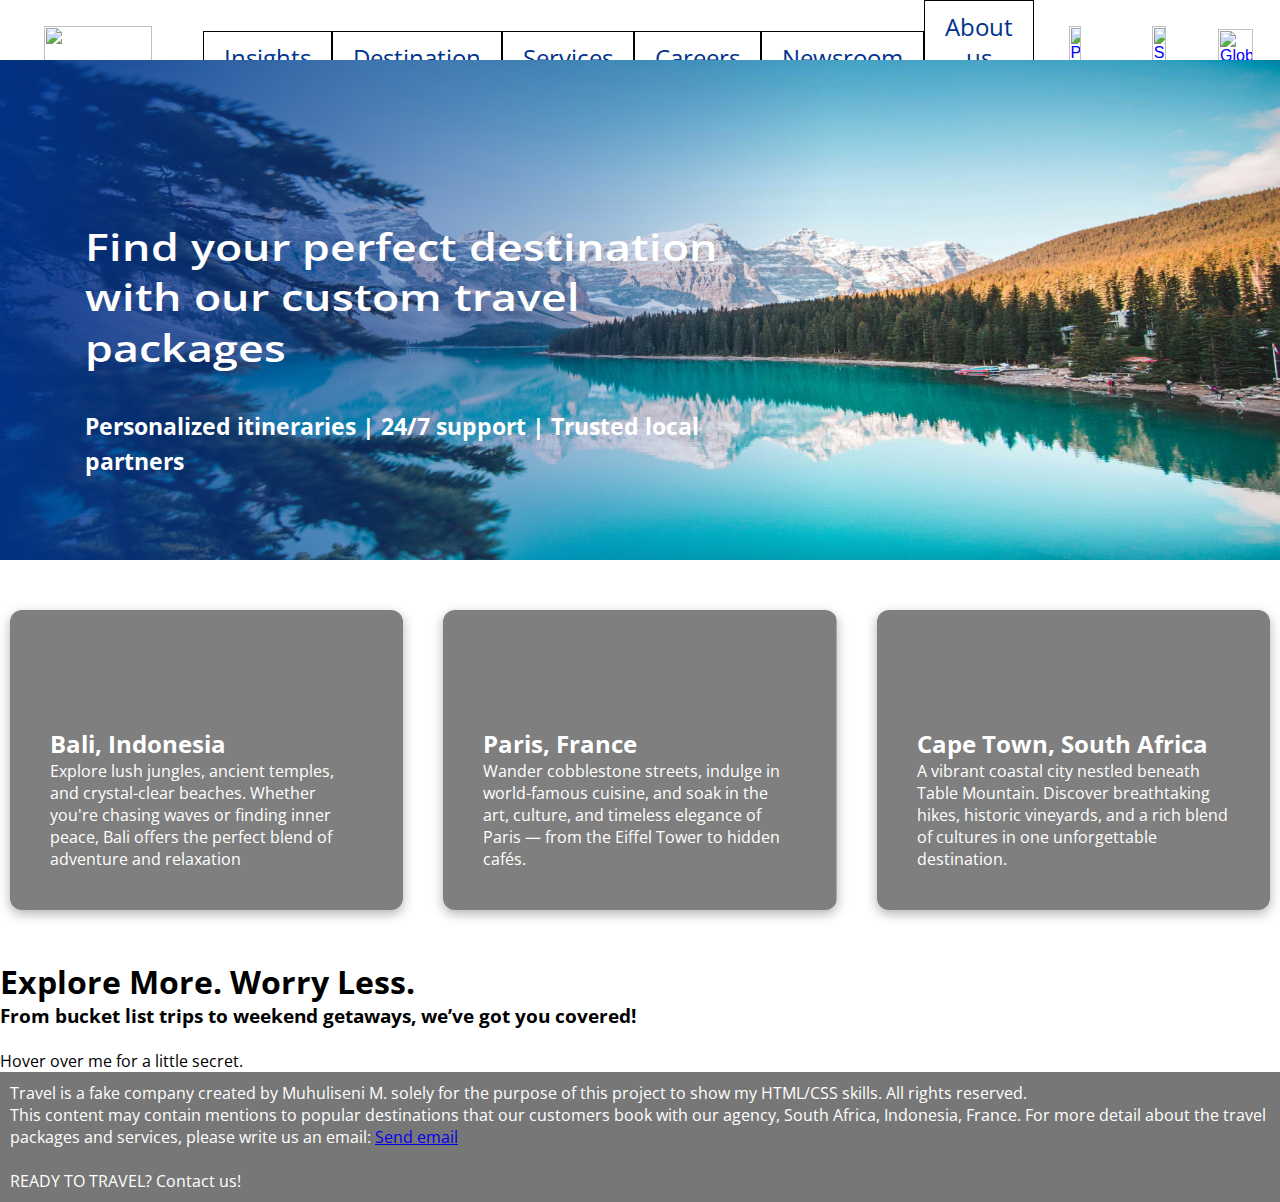
==== index.html @ aa485c43 "Uploaded landing page files" ====
<Muhuliseni html>
<html lang = "ve">
<head>
	<title>Muhuliseni</title>
	<link rel="icon" type="image/x-icon" href="favicon(1).ICO">
	<link rel="stylesheet" href="https://fonts.googleapis.com/css2?family=Open+Sans+Condensed:wght@300;600&display=swap">
	<meta name="viewport" content="width=device-width, initial-scale=1.0">	
	<link rel="stylesheet" href="CSS styles.css">
</head>
<body>

<header class="part_2">
	<ul>
		<li class="logo" style="background-color:white;"><a href="https://github.com/MuhuliseniM"><img src="images/mylogo.PNG"></a></li>
		<li class="spacer"></li> <!-- Spacer to push icons to the right -->
		<li class ="menu"><a href="#insights">Insights</a></li>
		<li class ="menu"><a href="#popular">Destination</a></li>
		<li class ="menu"><a href="#services">Services</a></li>
		<li class ="menu"><a href="#career">Careers</a></li>
		<li class ="menu"><a href="#news">Newsroom</a></li>
		<li class ="menu"><a href="#about">About us</a></li>
		<li class="spacer"></li> <!-- Spacer to push icons to the right -->
		<li><a href="#profile"><img src="images/profile.PNG" alt="Profile" class="icon"></a></li>
		<li><a href="#search"><img src="images/search.PNG" alt="Search" class="icon"></a></li>
		<li><a href="#globe"><img src="images/globe.PNG" alt="Globe" class="icon globe"></a></li>
	</ul>
</header>
<header class="travelsCover">
	<img src="images/travel.jpg" alt="Header Image"  margin="0;" padding="0;">
	<div class="travelsCover-overlay line-clamp" tabindex="0">
		<h6 style="font-size:283%; line-height: 1.3; font-family:'Open Sans Condensed',Arial, Helvetica, sans-serif;font-weight:600; transform:scaleY(0.85);">Find your perfect destination with our custom travel packages</h6>
		<h6 style="font-size:23px;line-height: 1.5; margin-top: 24px;">Personalized itineraries | 24/7 support | Trusted local partners</h6>
	</div>
</header>

<section class="destinations">
    <div class="destination" style="background-image: linear-gradient(rgba(0,0,0,0.5), rgba(0,0,0,0.5)), url('images/bali.JPG'); background-size: cover; background-position: center;">
	<h2>Bali, Indonesia</h2>
	<p>Explore lush jungles, ancient temples, and crystal-clear beaches. Whether you're chasing waves or finding inner peace, Bali offers the perfect blend of adventure and relaxation</p>
    </div>

    <div class="destination" style="background-image: linear-gradient(rgba(0,0,0,0.5), rgba(0,0,0,0.5)), url('images/paris.JPG'); background-size: cover; background-position: center;">
	<h2>Paris, France</h2> 
	<p>Wander cobblestone streets, indulge in world-famous cuisine, and soak in the art, culture, and timeless elegance of Paris — from the Eiffel Tower to hidden cafés.</p>
    </div>

    <div class="destination" style="background-image: linear-gradient(rgba(0,0,0,0.5), rgba(0,0,0,0.5)), url('images/capetown.JPG'); background-size: cover; background-position: center;">
	<h2>Cape Town, South Africa</h2>
	<p>A vibrant coastal city nestled beneath Table Mountain. Discover breathtaking hikes, historic vineyards, and a rich blend of cultures in one unforgettable destination.</p>
        </div>
</section>

<h1>Explore More. Worry Less.</h1>
<h3>From bucket list trips to weekend getaways, we’ve got you covered!</h3>
<br>
<p title="You've scored yourself 10% off any travel package!">Hover over me for a little secret.</p>


<footer>
	<p>Travel is a fake company created by Muhuliseni M. solely for the purpose of this project to show my HTML/CSS skills. All rights reserved.
		<br>
		This content may contain mentions to popular destinations that our customers book with our agency, South Africa, Indonesia, France. For more detail about the travel packages and services, please write us an email: <a href="mailto:muhulisenimau32@gmail.com">Send email</a>
		<br>
		<br>READY TO TRAVEL? Contact us!
	</p>
</footer>

</body>
</html>
---- CSS styles.css ----
html{
	scroll-behavior: smooth;
}

::-webkit-scrollbar{
	width:6px;
}

::-webkit-scrollbar-track{
	background:gray;
	border-radius: 5px;
}

::-webkit-scrollbar-thumb{
	background:#68bee0;
	border-radius:10px;
	transition: background 0.3s ease;
}
::-webkit-scrollbar-thumb:hover{
	background:#11c5c5;
}

* {
    margin: 0;
    padding: 0;
    box-sizing: border-box; /* Include padding and border in the element size */
}
*::after{
	box-sizing:border-box;
}

body	{background-color: white; font-family:'Open Sans Condensed',Arial, Helvetica, sans-serif; }

.part_2{
	position:relative;
	display:block;	
	margin:0;
	padding:0;
	width:100%;
	height:59.8px;
	box-sizing: border-box;
	font-size:60px;
	overflow:hidden;
	}

.part_2 ul	{
	color:blue;
	list-style-type:none;
	margin:0px;
	min-height:50px;
	background-color:white;
	display:flex;
	align-items:flex-end;
	width:100%;
	justify-content:flex-start;
	overflow:hidden;
	flex-flow: row nowrap;
	padding:0 43px;
}


.part_2 a{
	display:block;
	color:blue;
	text-align:center;
	text-decoration:none;
	font-size:16px;
	font-family:Arial, Helvetica, sans-serif;
	padding:16px;
}

.part_2 .spacer{
	flex-grow:1;
}

.logo a:link{
	color:blue;
	padding-top:4px ;
	padding-bottom: 2px;
	padding-left: 1px;
	padding-right: 1px;
	border:none;
	text-decoration: none;
	display:flex;
	align-items:flex-end;
}

.logo a:focus{
	box-shadow: 0px 0px 0.8px blue;
	border-top:none;
}

.part_2 .logo{	
	padding-right:50px;
	padding-left: 0px;
	padding-top: 0px;
	padding-bottom: 9px;		
}
.part_2 .logo img{
	height:43px;
	width:108px;
	vertical-align:top;
}

.menu a{
	padding-top:10px;
	padding-right:20px;
	padding-left: 20px;
	padding-bottom: 4px;
	text-decoration:none;
	color:#00338d !important ;
	font-size:0.4em ;
	margin-bottom:2px;
	font-family:'Open Sans Condensed',Arial, Helvetica, sans-serif;
	box-sizing: border-box;
	vertical-align: baseline;
	border: 1px solid black; 
	align-items: flex-end; 
	 /*scale(1);*/
	font-weight:600px;
	line-height:1.3;
}

.menu a:hover{
	background-color:transparent;
}

.part_2 a:hover{
	background-color:none;
	}

.part_2 img{
	width:50px;
	height:auto;
	vertical-align:middle;
}

.part_2 a img.icon{
	width:50%;
	height:auto;
	vertical-align:top;
}

.part_2 a img.globe {
    width: 35px; /* Larger size for the globe icon */
    height: auto;
}

.travelsCover{
	position:relative;
	width:100%;
	height:auto;
	display:inline-block;
}

	
.travelsCover img {
	margin:0;
	padding:0;
	display: block; /* Prevent inline spacing below the image */
	width: 100%; /* Ensure the image fits the width of the page */
	height: 500px;
	box-sizing: border-box;
	/* Maintain the image's original aspect ratio */
	overflow:hidden;
	}

.travelsCover::before{
	content:'';
	position: absolute;
	top:0;
	left:0;
	width:65%;
	height:100%;
	background:linear-gradient(to left,rgba(0, 51, 141, 0),rgba(0, 51, 141, 0.9));
	z-index:2;
}

.travelsCover-overlay{
	top:220px;
	left:75px;
	position:absolute;
	color:white;
	transform:translateY(-50%);
	text-align:left;
	z-index:3;
	width:688px;
	height:142px;
	padding-left: 10px;
	padding-right: 10px;
	padding-top: 0;
	padding-bottom: 0;
	border:none;
	box-sizing:border-box;
	overflow:visible;
	display:flex;
	flex-direction: column;
	}
	
.line-clamp:after{
	content:'';
	text-align:right;
	bottom:0;
	left: 0;
	width: 100%;
	display: block;
	position: absolute;
	
}

.travelsCover-overlay:focus{
	border:1px solid olive;
	padding-left: 10px;
	padding-right: 10px;
	padding-top: 0;
	padding-bottom: 0;
	box-sizing:border-box;
	overflow:visible;
}

.travelsCover-overlay h6{
	font-family:'Open Sans Condensed',Arial, Helvetica, sans-serif;
	margin:0;
	padding:0;
}



@media only screen and (min-width: 1100px) {
	a.logo img {
		height: 48px; /* Sets a fixed height for the logo */
		padding: 5px 0 0 0; /* Removes bottom padding and applies only top padding */
		min-width: 108px; /* Ensures the logo maintains a minimum width */
	}
}

.destinations{
	display: flex;
	justify-content: space-between;
	gap: 20px;
	padding:40px 0;
}

.destination{
	flex: 1;
 	margin: 10px;
 	border-radius: 12px;
  	color: white;
  	padding: 40px;
  	min-height: 300px;
  	box-shadow: 0 4px 12px rgba(0, 0, 0, 0.3);
  	display: flex;
  	flex-direction: column;
  	justify-content: flex-end;
  	transition: transform 0.3s ease;
	}

footer{
	background-color:#777;
	padding:10px;
	color:white;
}
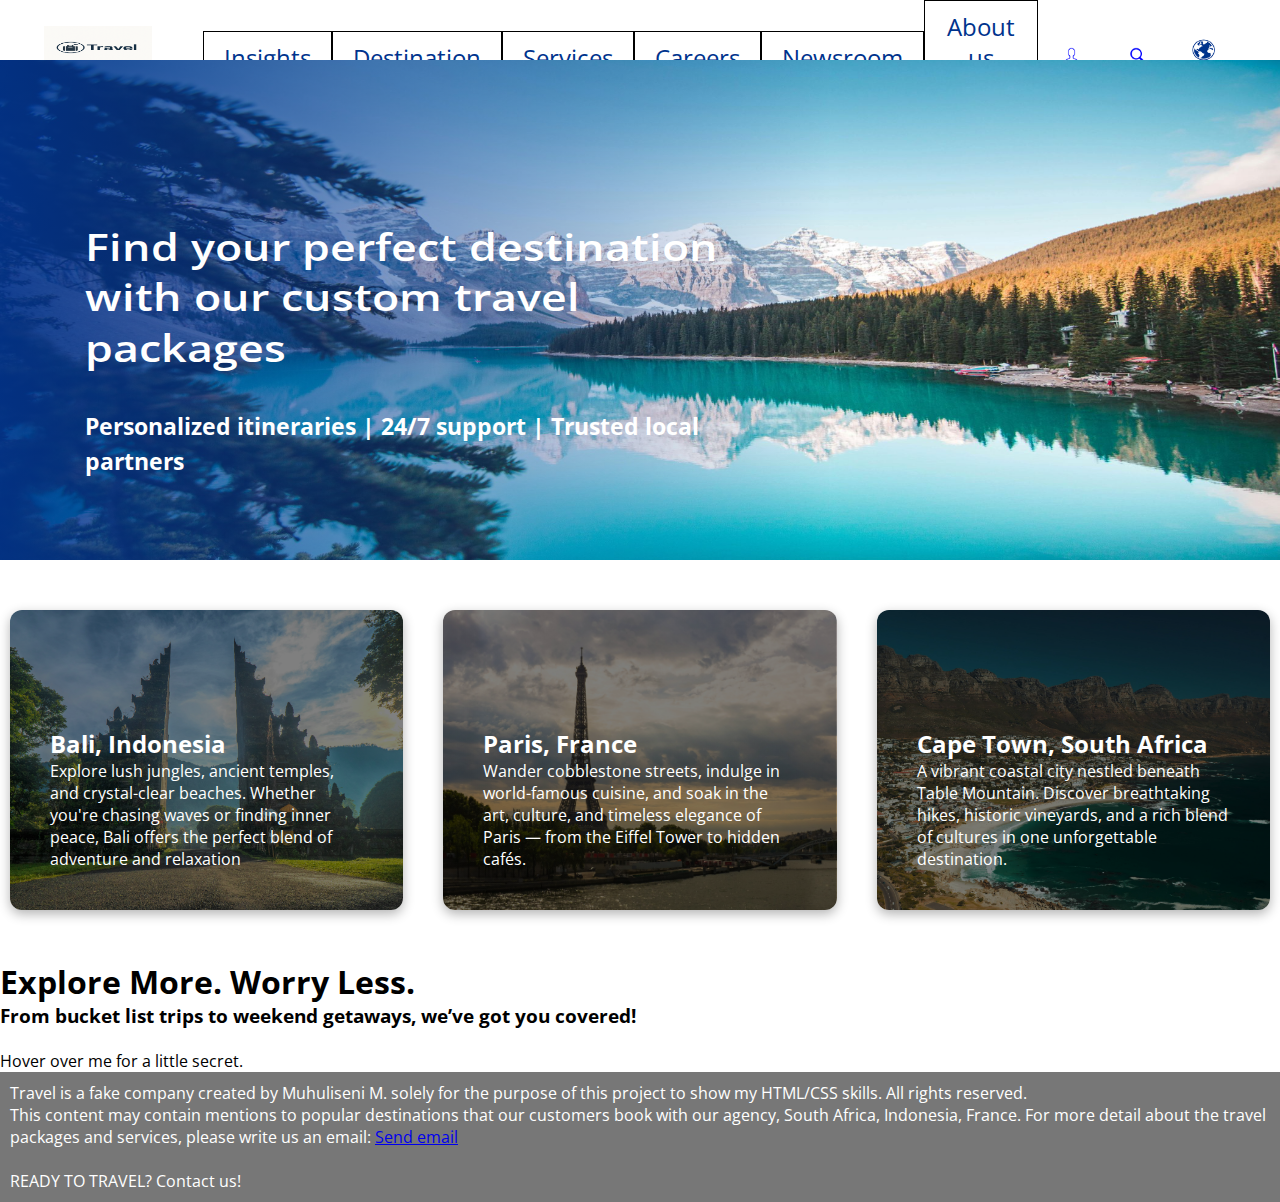
==== commit 48d06fda: "Add files via upload" ====
--- a/index.html
+++ b/index.html
@@ -1,8 +1,8 @@
-<Muhuliseni html>
+<index html>
 <html lang = "ve">
 <head>
-	<title>Muhuliseni</title>
-	<link rel="icon" type="image/x-icon" href="favicon(1).ICO">
+	<title>Travel</title>
+	<link rel="icon" type="image/x-icon" href="images/favicon(1).ico">
 	<link rel="stylesheet" href="https://fonts.googleapis.com/css2?family=Open+Sans+Condensed:wght@300;600&display=swap">
 	<meta name="viewport" content="width=device-width, initial-scale=1.0">	
 	<link rel="stylesheet" href="CSS styles.css">
@@ -11,7 +11,7 @@
 
 <header class="part_2">
 	<ul>
-		<li class="logo" style="background-color:white;"><a href="https://github.com/MuhuliseniM"><img src="images/mylogo.PNG"></a></li>
+		<li class="logo" style="background-color:white;"><a href="https://github.com/MuhuliseniM"><img src="images/mylogo.png"></a></li>
 		<li class="spacer"></li> <!-- Spacer to push icons to the right -->
 		<li class ="menu"><a href="#insights">Insights</a></li>
 		<li class ="menu"><a href="#popular">Destination</a></li>
@@ -20,9 +20,9 @@
 		<li class ="menu"><a href="#news">Newsroom</a></li>
 		<li class ="menu"><a href="#about">About us</a></li>
 		<li class="spacer"></li> <!-- Spacer to push icons to the right -->
-		<li><a href="#profile"><img src="images/profile.PNG" alt="Profile" class="icon"></a></li>
-		<li><a href="#search"><img src="images/search.PNG" alt="Search" class="icon"></a></li>
-		<li><a href="#globe"><img src="images/globe.PNG" alt="Globe" class="icon globe"></a></li>
+		<li><a href="#profile"><img src="images/profile.png" alt="Profile" class="icon"></a></li>
+		<li><a href="#search"><img src="images/search.png" alt="Search" class="icon"></a></li>
+		<li><a href="#globe"><img src="images/globe.png" alt="Globe" class="icon globe"></a></li>
 	</ul>
 </header>
 <header class="travelsCover">
@@ -34,17 +34,17 @@
 </header>
 
 <section class="destinations">
-    <div class="destination" style="background-image: linear-gradient(rgba(0,0,0,0.5), rgba(0,0,0,0.5)), url('images/bali.JPG'); background-size: cover; background-position: center;">
+    <div class="destination" style="background-image: linear-gradient(rgba(0,0,0,0.5), rgba(0,0,0,0.5)), url('images/bali.jpg'); background-size: cover; background-position: center;">
 	<h2>Bali, Indonesia</h2>
 	<p>Explore lush jungles, ancient temples, and crystal-clear beaches. Whether you're chasing waves or finding inner peace, Bali offers the perfect blend of adventure and relaxation</p>
     </div>
 
-    <div class="destination" style="background-image: linear-gradient(rgba(0,0,0,0.5), rgba(0,0,0,0.5)), url('images/paris.JPG'); background-size: cover; background-position: center;">
+    <div class="destination" style="background-image: linear-gradient(rgba(0,0,0,0.5), rgba(0,0,0,0.5)), url('images/paris.jpg'); background-size: cover; background-position: center;">
 	<h2>Paris, France</h2> 
 	<p>Wander cobblestone streets, indulge in world-famous cuisine, and soak in the art, culture, and timeless elegance of Paris — from the Eiffel Tower to hidden cafés.</p>
     </div>
 
-    <div class="destination" style="background-image: linear-gradient(rgba(0,0,0,0.5), rgba(0,0,0,0.5)), url('images/capetown.JPG'); background-size: cover; background-position: center;">
+    <div class="destination" style="background-image: linear-gradient(rgba(0,0,0,0.5), rgba(0,0,0,0.5)), url('images/capetown.jpg'); background-size: cover; background-position: center;">
 	<h2>Cape Town, South Africa</h2>
 	<p>A vibrant coastal city nestled beneath Table Mountain. Discover breathtaking hikes, historic vineyards, and a rich blend of cultures in one unforgettable destination.</p>
         </div>
